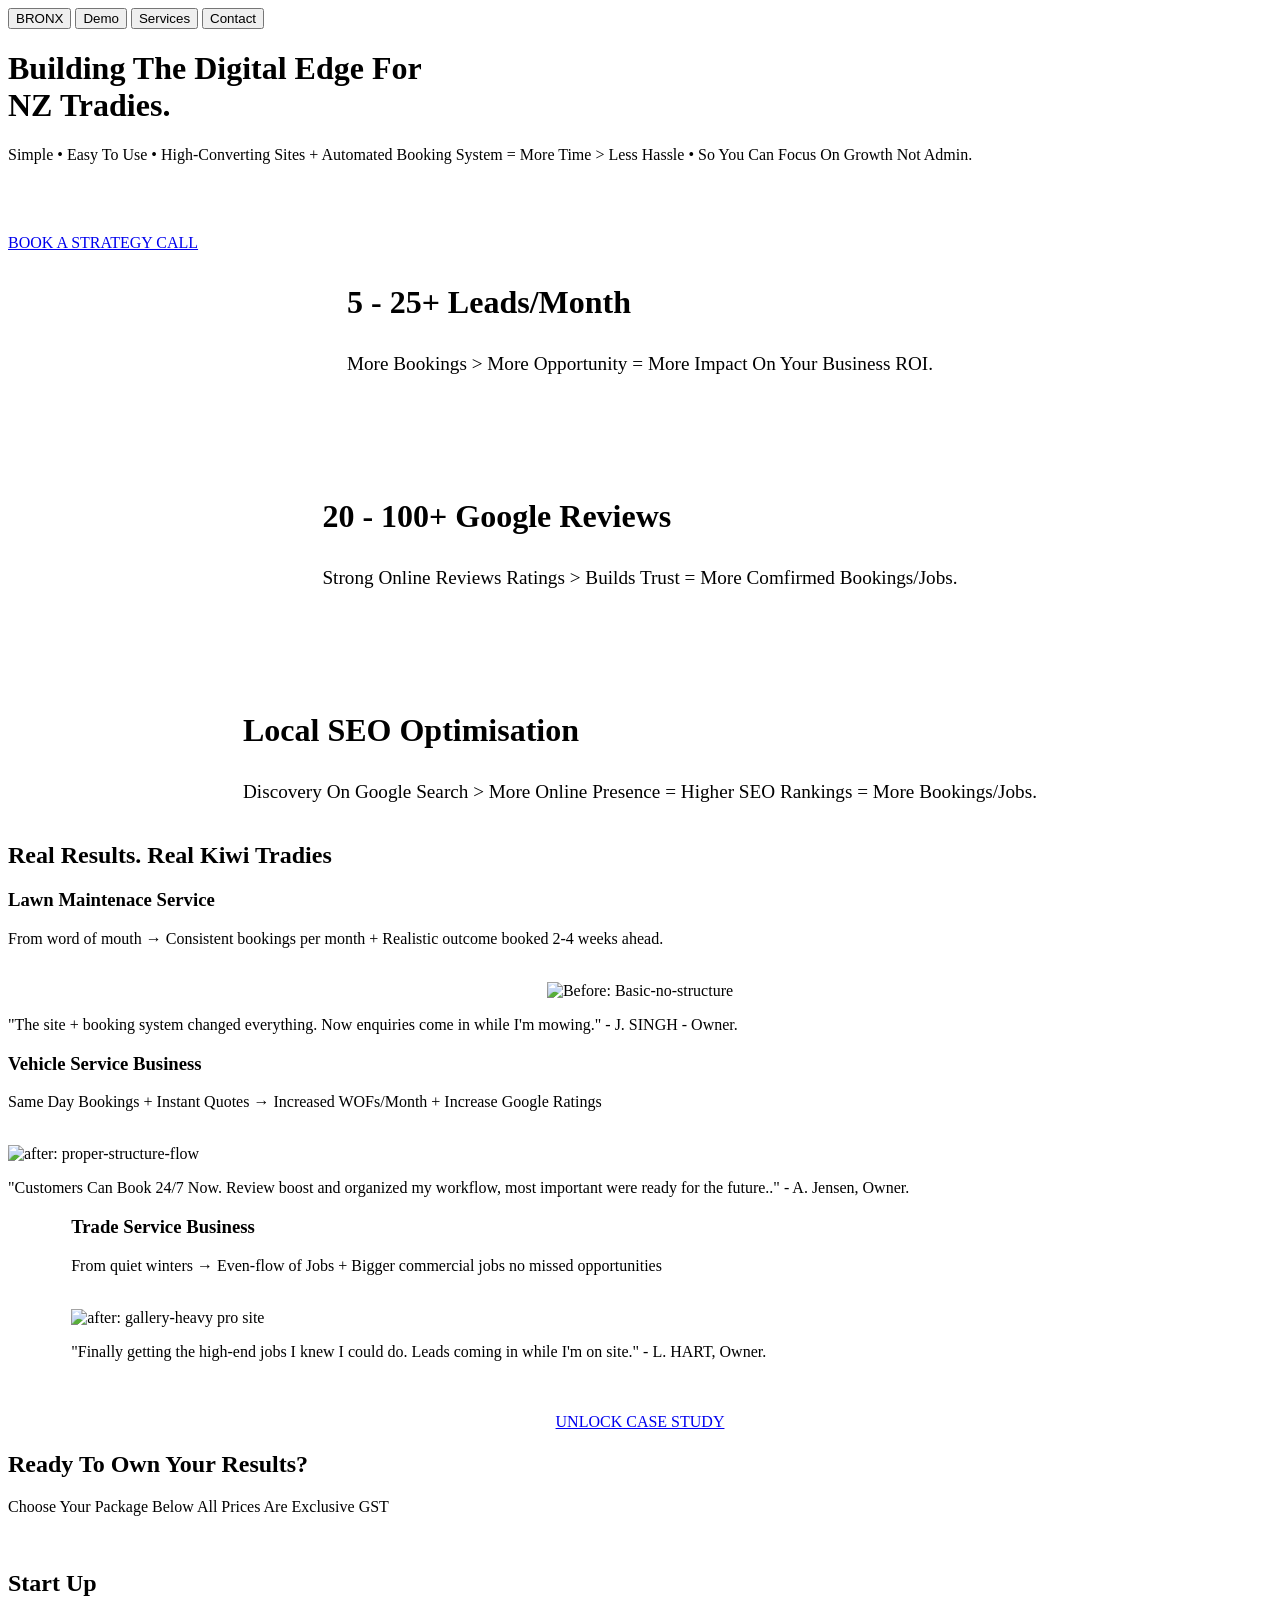
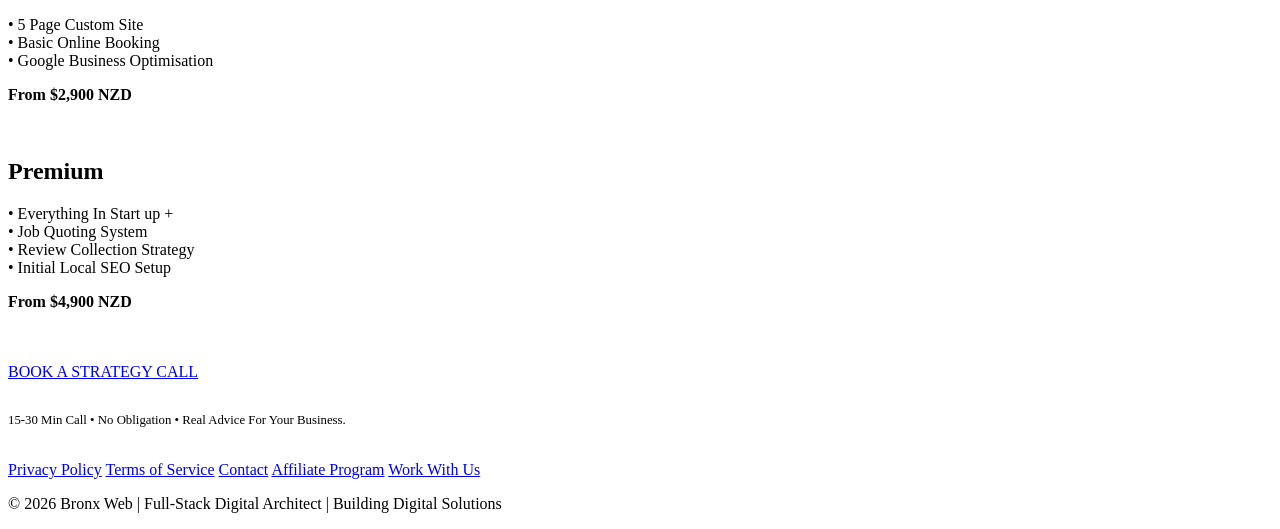
==== index.html @ 1513c1f9 "update the google tag" ====
<!DOCTYPE html>
<html lang="en">

<head>
    <meta charset="UTF-8">
    <meta name="viewport" content="width=device-width, initial-scale=1.0">
    <title>Bronx. | Building The Digital Edge for NZ Tradies</title>
    <meta name="description" content="Real Digital Solutions For NZ Tradies. More Jobs, More Reviews & Revenue. Local, Fast & Fair.">
    <meta property="og:title" content="Bronx | Building The Digital Edge for NZ Tradies">
    <meta property="og:description" content="More Jobs, More Reviews, More Revenue. Local, Fast & Fair.">
    <meta property="og:type" content="website">
    <meta property="og:url" content="https://bronxweb.nz">
    <meta property="og:image" content="bronx-fb-logo-1.png"><!-- add a nice 1200x630 image -->
    <meta name="google-site-verification" content="7kXUbsEhpYH3b_LJoPCASMBe8InOv36K-T04v6wpGH8" />
    <link rel="icon" type="image/x-icon" href="bronx-fb-logo-1.png"> 
    <link rel="stylesheet" href="styles.css">
    <link href="https://fonts.googleapis.com/css2?family=Poppins:wght@500;700&display=swap" rel="stylesheet">

    <script type="application/ld+json">
    {
      "@context": "https://schema.org",
      "@type": "LocalBusiness",
      "name": "Bronx Web NZ",
      "url": "https://www.bronxweb.nz/",
      "description": "Web design and automation solutions for NZ tradies with quote and booking systems.",
      "address": {
        "@type": "PostalAddress",
        "addressLocality": "Hamilton",
        "addressRegion": "Waikato",
        "addressCountry": "NZ"
      },
      "telephone": "+64-20-4011-4632",
      "email": "info@bronxweb.nz",
      "openingHoursSpecification": [
        {
          "@type": "OpeningHoursSpecification",
          "dayOfWeek": [
            "Monday",
            "Tuesday",
            "Wednesday",
            "Thursday",
            "Friday"
          ],
          "opens": "09:00",
          "closes": "17:00"
        }
      ],
      "contactPoint": {
        "@type": "ContactPoint",
        "contactType": "customer support",
        "telephone": "+64-20-4011-4632",
        "email": "bronxweb@gmail.com"
      }
    }
    </script>
       
</head>

<body>
    <!-- Navigation -->
    <nav class="navbar">
        <div class="nav-container">
            <button class="nav-logo" onclick="window.location.href='index.html'">BRONX</button>
            <button class="nav-link" onclick="window.location.href='case-study.html'">Demo</button>
            <button class="nav-link" onclick="window.location.href='services.html'">Services</button>
            <button class="nav-link" onclick="window.location.href='contact.html'">Contact</button>
        </div>
        </div>
    </nav>

    <!-- Header -->
    <header class="header">
        <div class="container">
            <h1 class="fade-in-up stagger-2">Building The Digital Edge For <br><span style="color: var(--accent)">NZ Tradies.</span></h1>
            <p class="fade-in-up stagger-3">Simple • Easy To Use • High-Converting Sites + Automated Booking System = More Time > Less Hassle • So You Can Focus On Growth Not Admin.</p>
            <br class="fade-in-up stagger-1">
            <br class="fade-in-up stagger-1">
            <br class="fade-in-up stagger-1">
        <a href="contact.html" class="cta-header fade-in-up stagger-2">BOOK A STRATEGY CALL</a>
        </div>
    </header>
    
    <!-- Results Stats -->
    <section class="stats">
        <div class="container grid-stats" style="gap: 4.5rem; display: flex; flex-direction: column; align-items: center;">
            <div class="stat-card">
                <h3 style="font-size: clamp(1.5rem, 2.5vw, 2rem);">5 - 25+ Leads/Month</h3>
                <p style="font-size: clamp(1rem, 1.5vw, 1.25rem);">More Bookings > More Opportunity = More Impact On Your Business ROI.</p>
                </p>
            </div>
            <div class="stat-card">
                <h3 style="font-size: clamp(1.5rem, 2.5vw, 2rem);">20 - 100+ Google Reviews</h3>
                <p style="font-size: clamp(1rem, 1.5vw, 1.25rem);">Strong Online Reviews Ratings > Builds Trust = More Comfirmed Bookings/Jobs.</p>
            </div>
            <div class="stat-card">
                <h3 style="font-size: clamp(1.5rem, 2.5vw, 2rem);">Local SEO Optimisation</h3>
                <p style="font-size: clamp(1rem, 1.5vw, 1.25rem);"> Discovery On Google Search > More Online Presence =  Higher SEO Rankings = More Bookings/Jobs.</p>
            </div>
        </div>
    </section>
    
    <!-- Case Studies -->
    <section class="case-studies">
        <div class="container">
            <h2><span style="color: var(--accent)">Real Results. </span>Real Kiwi Tradies</h2>
    
            <!-- Case 1: Lawn Mowing -->
            <div class="case-study">
                <h3>Lawn Maintenace Service</h3>
                <p class="result">From word of mouth → Consistent bookings per month + Realistic outcome booked 2-4 weeks ahead.</p><br>
                <div class="before-after">
                    <div style="display: flex; flex-direction: column; align-items: center;">
                        <div class="img-container">
                            <img src="lawn-mock-up.png" alt="Before: Basic-no-structure" style="width: 100%;" class="mobile-img">
                        </div>
                    </div>
                </div>
                <p class="testimonial">"The site + booking system changed everything. Now enquiries come in while I'm mowing." - J. SINGH - Owner.</p>
                <!-- <img src="reviews-growth-mowing.png" alt="Reviews from 40 to 180 in 5 months" class="chart"> -->
            </div>
    
            <!-- Case 2: WOF Garage -->
            <div class="case-study">
                 <h3>Vehicle Service Business</h3>
                 <p class="result">Same Day Bookings + Instant Quotes → Increased WOFs/Month + Increase Google Ratings</p><br>
                 <div class="before-after">
                    <img src="ham-wof-mock-up.png" alt="after: proper-structure-flow" style="width: 100%;"   class="mobile-img">
                        </div>
                        <p class="testimonial">"Customers Can Book 24/7 Now. Review boost and organized my workflow, most important were ready for the future.." - A. Jensen, Owner.</p>
                    </div>
                </div>
                <!-- <img src="reviews-chart-wof.png" alt="Google reviews growth chart" class="chart"> -->
            </div>
    
            <!-- Case 3: Bricklayer -->
            <div class="case-study" style="width: 90%; margin: 0 auto;">
                <h3>Trade Service Business</h3>
                <p class="result">From quiet winters → Even-flow of Jobs + Bigger commercial jobs no missed opportunities</p><br>
                <div class="before-after">
                    <img src="builder-mock-up.png" alt="after: gallery-heavy pro site" style="width: 100%;" class="mobile-img">
                    <!-- <img src="after-brick.jpg" alt="After: Gallery-heavy pro site"> -->
                </div>
                <p class="testimonial">"Finally getting the high-end jobs I knew I could do. Leads coming in while I'm on site." - L. HART, Owner.</p>
                <br><br>
                <div style="text-align: center;">
                    <a href="case-study.html" class="cta-big">UNLOCK CASE STUDY</a>
                </div>
            </div>
    
            <!-- Add more as you get real ones -->
        </div>
    </section>
    
    <!-- CTA Footer -->
    <section class="cta-footer">
        <div class="container">
            <div class="case-study">
                <h2 style="color: var(--accent)">Ready To Own Your Results?</h2>
                <p>Choose Your Package Below All Prices Are Exclusive GST</p><br>
                
                <div class="packages">
                    <div class="package">
                        <h2 style="color: var(--accent)">Start Up</h2>
                        <div style="list-style: none; padding: 0; margin: 0;">
                            <div>• 5 Page Custom Site</div>
                            <div>• Basic Online Booking</div>
                            <div>• Google Business Optimisation</div>
                        </div>
                        <p><strong>From $2,900 NZD</strong></p>
                    </div>
                <br>
                    <div class="package">
                        <h2 style="color: var(--accent)">Premium</h2>
                        <div style="list-style: none; padding: 0; margin: 0;">
                            <div>• Everything In Start up +</div>
                            <div>• Job Quoting System</div>
                            <div>• Review Collection Strategy</div>
                            <div>• Initial Local SEO Setup</div>
                        </div>
                        <p><strong>From $4,900 NZD</strong></p>
                    </div>
                </div>
                <br><br>
                <div class="container">
                    <a href="contact.html" class="cta-big">BOOK A STRATEGY CALL</a>
                    <p style="font-size:0.8rem; margin-top:2rem;">15-30 Min Call • No Obligation • Real Advice For Your Business.</p>
                </div>
                <div style="padding-bottom: 20px;"></div>
            </div>
        </div>
    </section>

    <!-- FOOTER -->
    <footer class="footer">
        <div class="section-container">
            <div class="footer-links">
                <a href="privacy-policy.html">Privacy Policy</a>
                <a href="terms-of-service.html">Terms of Service</a>
                <a href="contact.html">Contact</a>
                <a href="#">Affiliate Program</a>
                <a href="#">Work With Us</a>
            </div>
            <p class="footer-text">© 2026 Bronx Web | Full-Stack Digital Architect | Building Digital Solutions</p>
        </div>
    </footer>
    
    </body>
    
    </html>
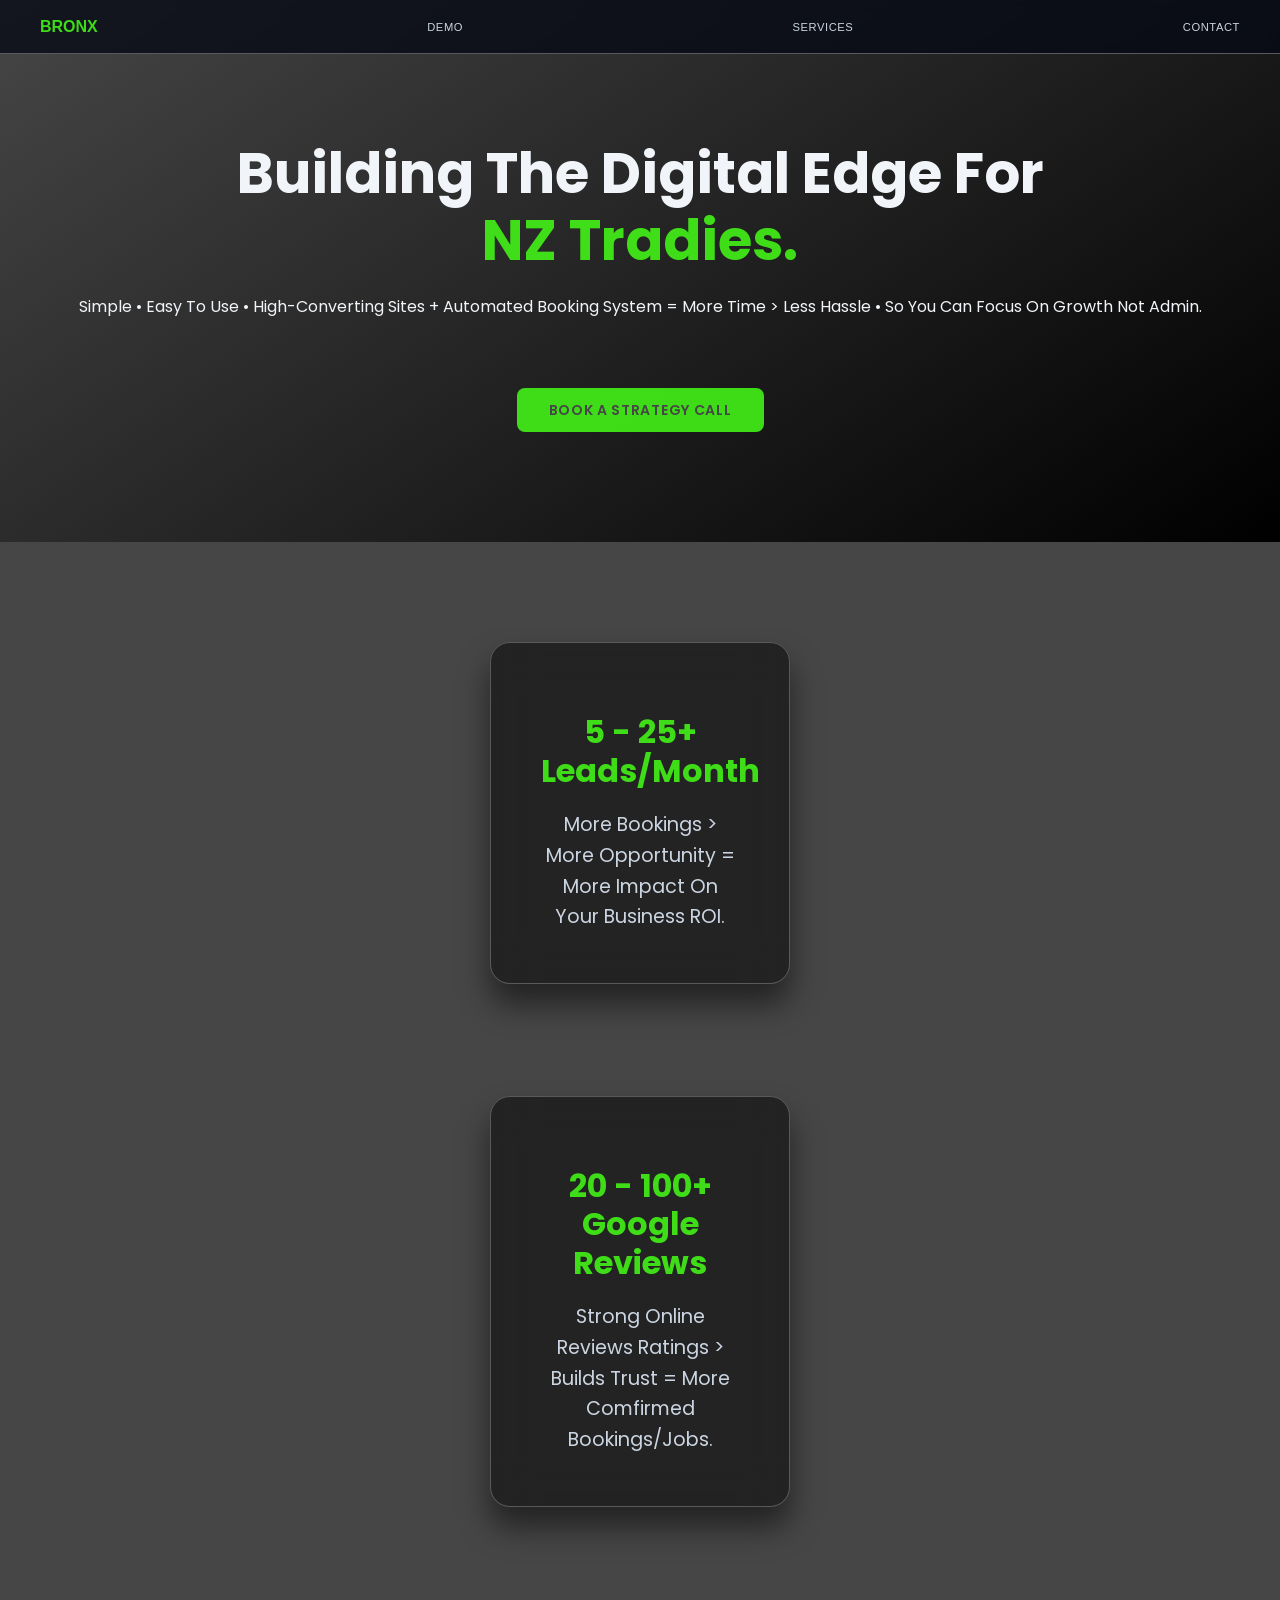
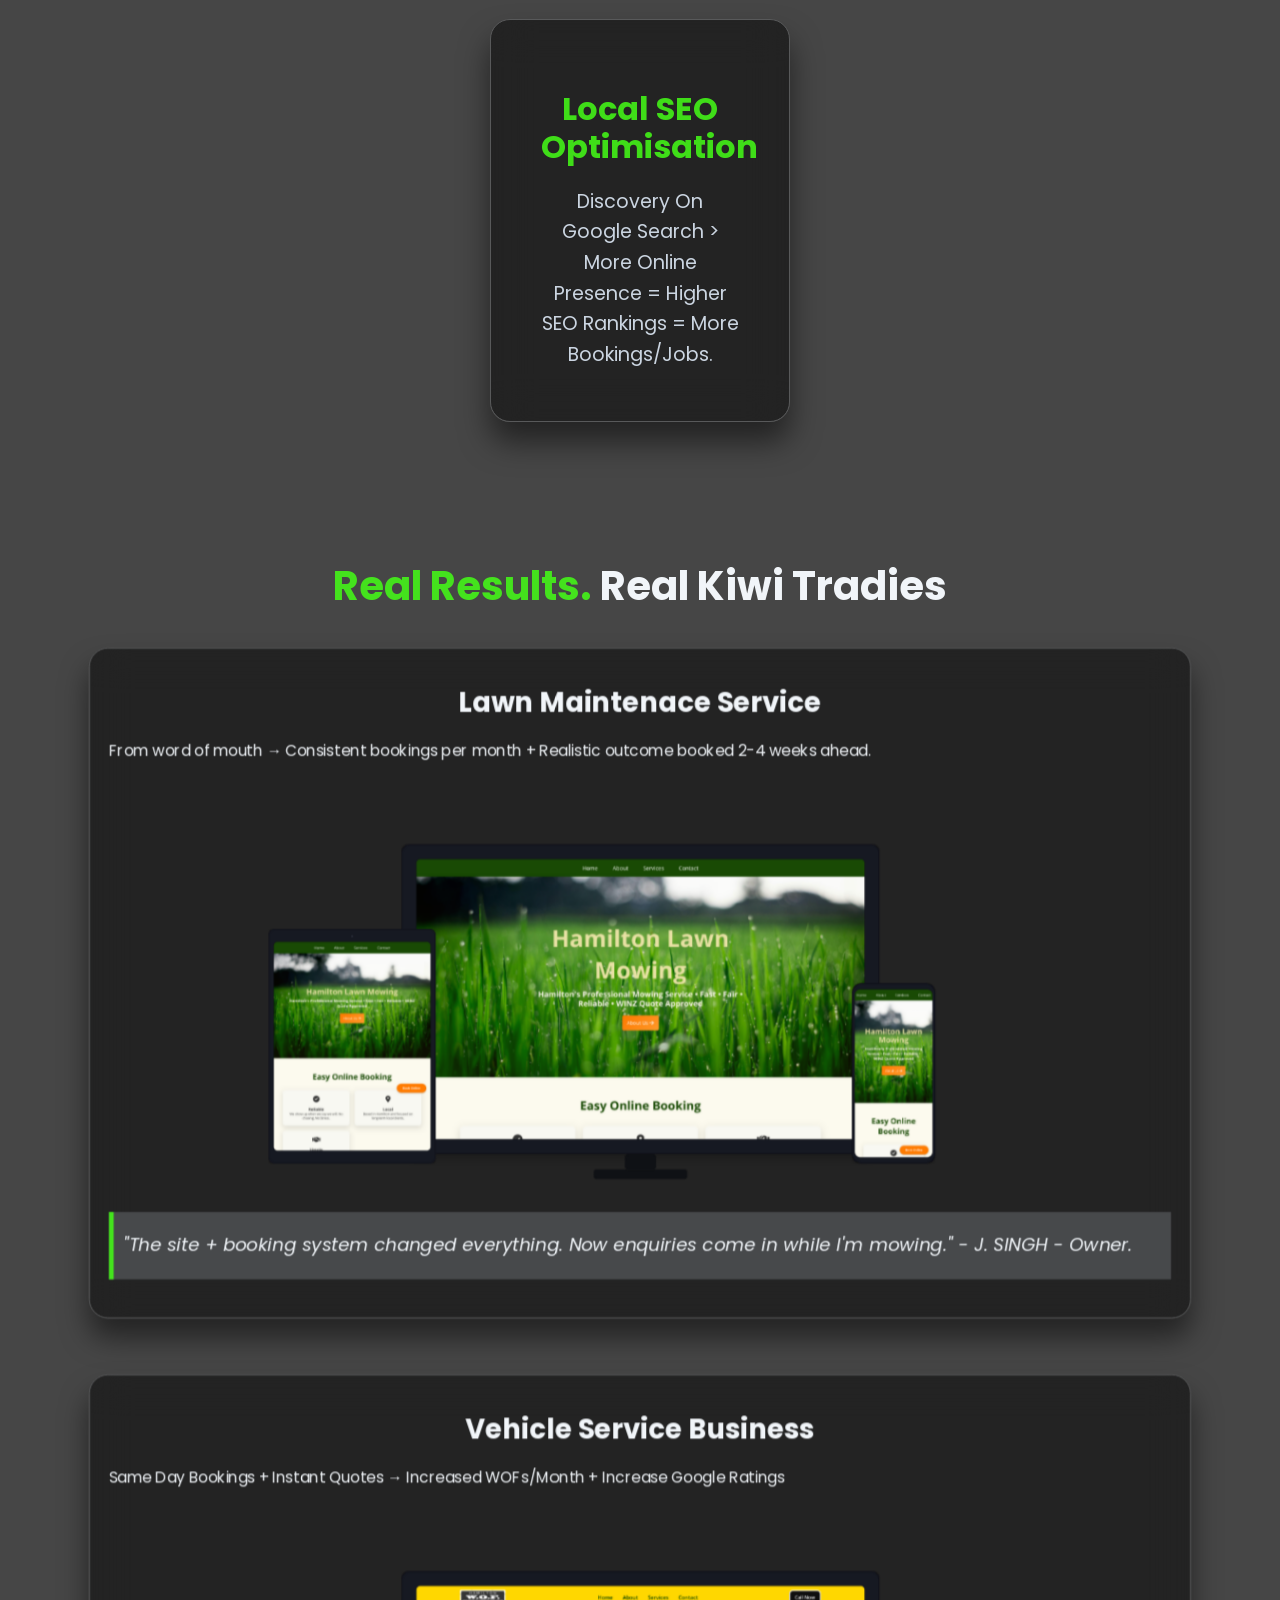
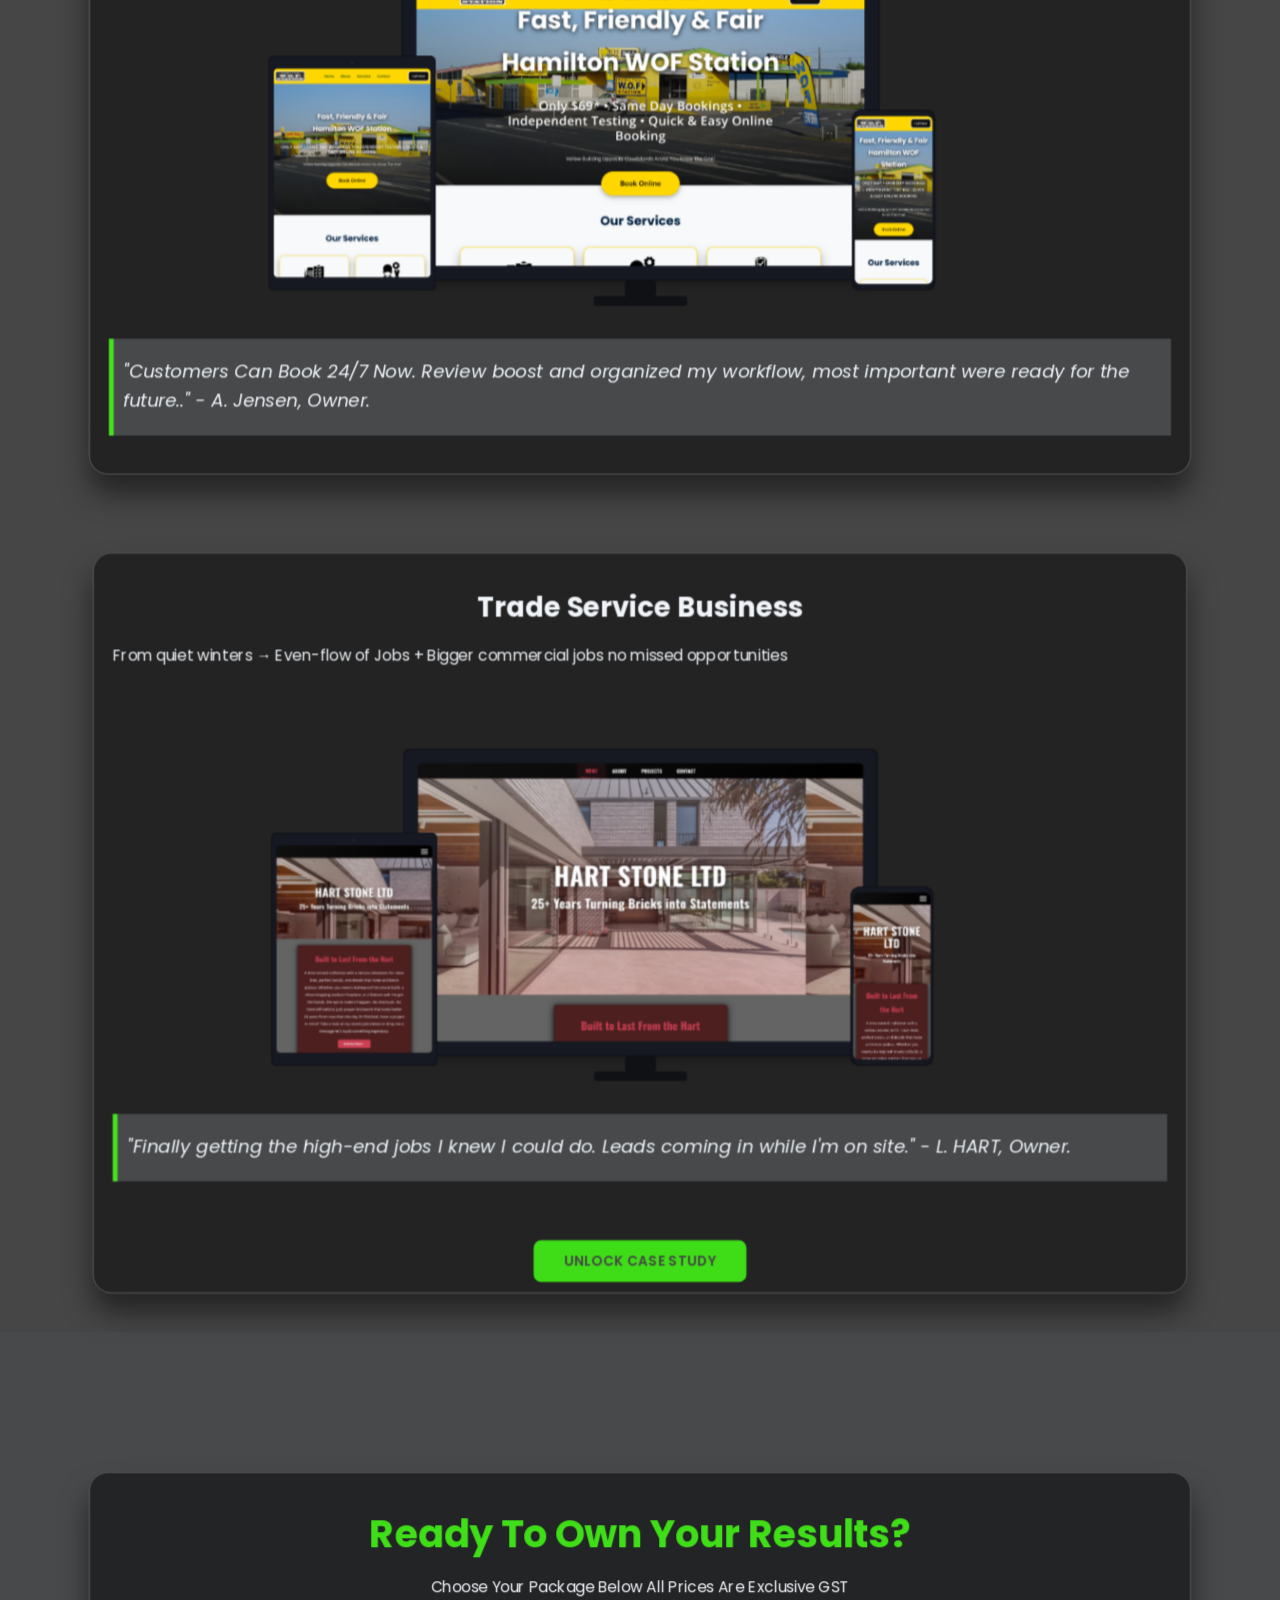
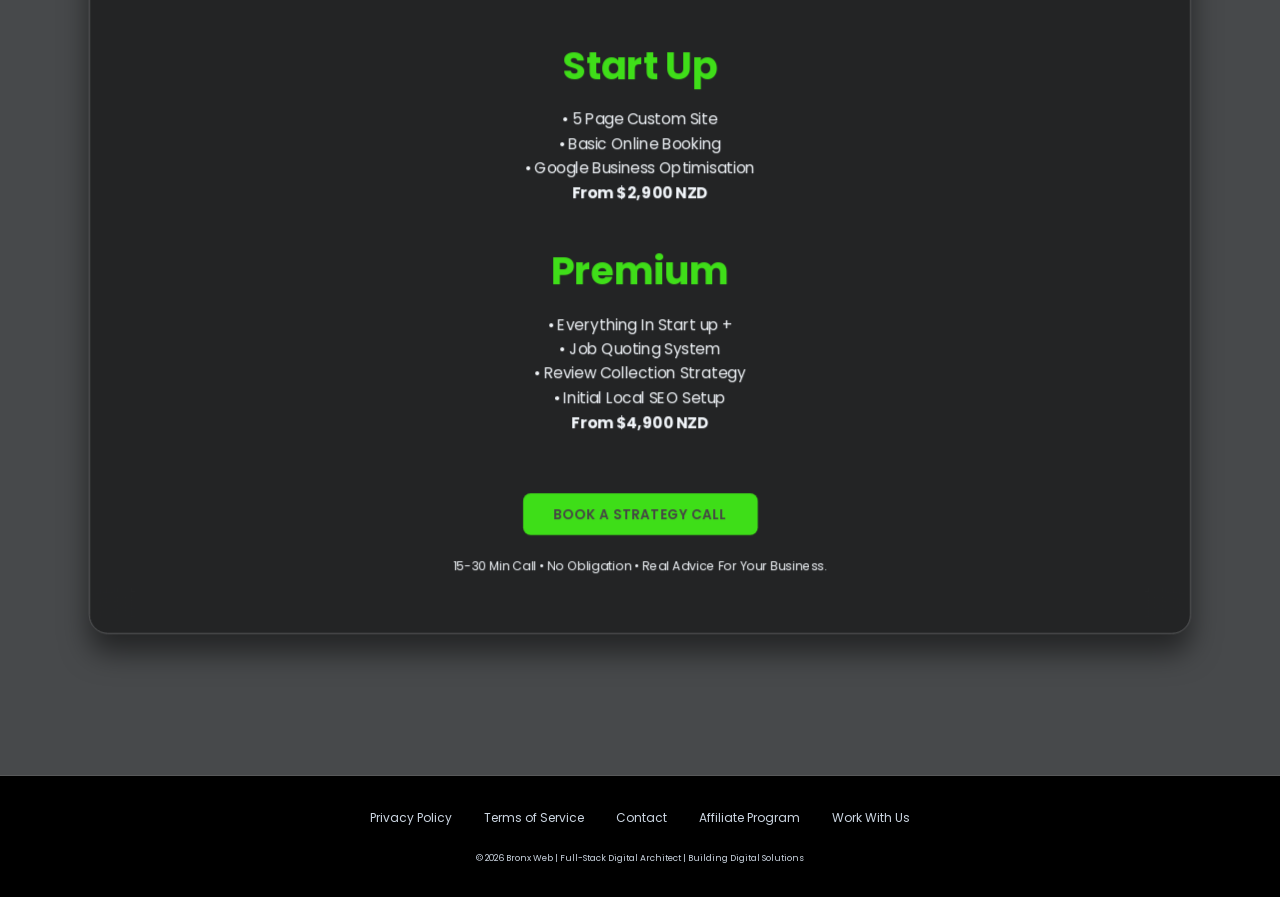
==== commit 6bdbc4a8: "update website with tags google" ====
--- a/index.html
+++ b/index.html
@@ -203,6 +203,16 @@
             <p class="footer-text">© 2026 Bronx Web | Full-Stack Digital Architect | Building Digital Solutions</p>
         </div>
     </footer>
+
+    <!-- Google tag (gtag.js) -->
+    <script async src="https://www.googletagmanager.com/gtag/js?id=G-KDW4HYDSGL"></script>
+    <script>
+        window.dataLayer = window.dataLayer || [];
+        function gtag() { dataLayer.push(arguments); }
+        gtag('js', new Date());
+
+        gtag('config', 'G-KDW4HYDSGL');
+    </script>
     
     </body>
     
--- a/styles.css
+++ b/styles.css
@@ -0,0 +1,665 @@
+/* ==================== VARIABLES & RESET ==================== */
+:root {
+    --bg-dark: #464646;
+    --bg-lighter: #000000;
+    --surface: #2d2e30;
+    --surface-alt: #47494b;
+    --text: #f1f5f9;
+    --text-secondary: #cbd5e1;
+    --accent: #44fc17dc;
+    --accent-dark: #727a70;
+    --border: #58595a;
+}
+
+* {
+    margin: 0;
+    padding: 0;
+    box-sizing: border-box;
+}
+
+body {
+    background-color: var(--bg-dark);
+    color: var(--text);
+    font-family: 'Poppins', sans-serif;
+    line-height: 1.6;
+    margin: 0;
+}
+
+.container {
+    max-width: 1200px;
+    margin: 0 auto;
+    padding: 20px;
+}
+
+/* ==================== TYPOGRAPHY ==================== */
+h1, h2, h3 {
+    margin: 20px 0;
+    text-align: center;
+    font-weight: 700;
+    line-height: 1.2;
+}
+
+h1 { font-size: 3.5rem; }
+h2 { font-size: 2.5rem; }
+h3 { font-size: 1.8rem; }
+
+/* ==================== NAVIGATION ==================== */
+.navbar {
+    position: fixed;
+    top: 0;
+    width: 100%;
+    backdrop-filter: blur(6px);
+    background-color: rgba(7, 11, 20, 0.8);
+    border-bottom: 1px solid var(--border);
+    z-index: 1000;
+    padding: 0 2rem;
+}
+
+.nav-container {
+    max-width: 1200px;
+    margin: 0 auto;
+    display: flex;
+    justify-content: space-between;
+    align-items: center;
+    height: 53px;
+}
+
+.nav-logo {
+    font-size: 1.0rem;
+    font-weight: 700;
+    color: var(--accent);
+    background: none;
+    border: none;
+    cursor: pointer;
+    transition: opacity 0.3s ease;
+}
+
+.nav-logo:hover {
+    opacity: 0.8;
+}
+
+.nav-menu {
+    display: flex;
+    gap: 2rem;
+}
+
+.nav-link {
+    background: none;
+    border: none;
+    color: var(--text-secondary);
+    font-size: 0.70rem;
+    font-weight: 500;
+    text-transform: uppercase;
+    letter-spacing: 0.05em;
+    cursor: pointer;
+    transition: color 0.3s ease;
+}
+
+.nav-link:hover {
+    color: var(--accent);
+}
+
+/* ==================== HEADER & CTA ==================== */
+.header {
+    background: var(--bg-lighter);
+    background: linear-gradient(145deg, var(--bg-dark) 0%, var(--bg-lighter) 100%);
+    color: var(--text);
+    padding: 100px 0;
+    text-align: center;
+}
+
+.cta-header,
+.cta-big {
+    background-color: var(--accent);
+    color: var(--bg-dark);
+    padding: 0.75rem 2rem;
+    border: none;
+    border-radius: 0.5rem;
+    font-weight: 600;
+    letter-spacing: 0.05em;
+    font-size: 0.875rem;
+    cursor: pointer;
+    transition: all 0.3s ease;
+    position: relative;
+    overflow: hidden;
+    text-decoration: none;
+}
+
+.cta-header:hover,
+.cta-big:hover {
+    background: var(--accent-dark);
+    transform: translateY(-2px);
+    box-shadow: 0 10px 25px rgba(23, 237, 252, 0.3);
+}
+
+/* ==================================== STAT CARDS  ==================================== */
+.stats {
+    display: flex;
+    flex-direction: column;
+    align-items: center;
+    text-align: center;
+}
+
+.stats .grid-stats {
+    display: grid;
+    gap: 30px;
+    grid-template-columns: repeat(3, 1fr);
+    margin: 60px 0px;
+    text-align: center;
+    place-items: center;
+}
+
+.stat-card {
+    background: rgba(0, 0, 0, 0.226);
+    backdrop-filter: blur(20px);
+    background-color: rgba(0,0,0,0.5);
+    border: 1px solid var(--border);
+    border-radius: 20px;
+    box-shadow: 0 20px 30px rgba(0, 0, 0, 0.5);
+    width: 100%;
+    max-width: 300px;
+    padding: 50px;
+    transition: all 0.3s ease;
+    position: relative;
+    margin: 20px;
+}
+
+.stat-card.service-card {
+    display: flex;
+    flex-direction: column;
+    align-items: center;
+    margin: 20px auto;
+    max-width: 600px;
+    text-align: center;
+}
+
+
+.stat-card::after {
+    content: '';
+    position: absolute;
+    bottom: 0;
+    left: 0;
+    width: 100%;
+    height: 3px;
+    background: var(--accent);
+    transform: scaleX(0);
+    transform-origin: left;
+    transition: transform 0.2s ease;
+    border-radius: 0 0 0.75rem 0.75rem;
+}
+
+.stat-card:hover {
+    transform: translateY(-10px);
+    box-shadow: 0 30px 60px rgba(0, 0, 0, 0.5);
+}
+
+.stat-card:hover::after {
+    transform: scaleX(1);
+}
+
+.stat-card h3 {
+    color: var(--accent);
+    font-size: 3rem;
+}
+
+.stat-card p {
+    color: var(--text-secondary);
+}
+
+/* ==================== CASE STUDIES ==================== */
+.case-studies {
+    /* background: var(--bg-lighter); Testing to see what it looks likeon index page */
+    padding: 0 0 20px 0;
+}
+
+.case-study {
+    background: rgba(0, 0, 0, 0.226);
+    backdrop-filter: blur(20px);
+    background-color: rgba(0, 0, 0, 0.5);
+    box-shadow: 0 20px 30px rgba(0, 0, 0, 0.5);
+    border: 1px solid var(--border);
+    border-radius: 20px;
+    margin: 20px 0;
+    padding: 20px;
+    transform: scale(0.95);
+    transition: transform 0.3s ease;
+}
+
+.case-study:hover {
+    transform: scale(1);
+}
+
+/* ==================== TESTIMONIAL & CHART ==================== */
+.testimonial {
+    background: var(--surface-alt);
+    border-left: 5px solid var(--accent);
+    font-size: 1.2rem;
+    font-style: italic;
+    margin: 20px 0;
+    padding: 20px 10px;
+    color: var(--text);
+}
+
+.chart {
+    border-radius: 12px;
+    display: block;
+    margin: 30px auto;
+    max-width: 600px;
+    width: 100%;
+    border: 1px solid var(--border);
+}
+
+
+/* ==================== CONTACT FORM ==================== */
+.contact-card {
+    background-color: var(--surface);
+    border: 1px solid var(--border);
+    border-radius: 0.75rem;
+    padding: 1rem;
+    margin-bottom: 1rem;
+    box-shadow: 0 20px 30px rgba(13, 217, 255, 0.05);
+    transition: all 0.3s ease;
+    max-width: 500px;
+    width: 100%;
+}
+
+@media (max-width: 768px) {
+    .contact-card {
+        width: 90%;
+        max-width: 368px;
+        margin: 1rem auto;
+    }
+}
+
+.contact-card:hover {
+    border-color: var(--accent);
+    box-shadow: 0 0 30px rgba(13, 217, 255, 0.15);
+}
+
+.contact-form {
+    display: grid;
+    grid-template-columns: 1fr;
+    gap: 1.5rem;
+}
+
+.form-group {
+    display: flex;
+    flex-direction: column;
+}
+
+.form-group label {
+    font-size: 0.875rem;
+    font-weight: 600;
+    text-transform: uppercase;
+    letter-spacing: 0.05em;
+    margin-bottom: 0.5rem;
+    color: var(--text);
+}
+
+.form-group input,
+.form-group textarea,
+.form-group select {
+    background-color: var(--surface-alt);
+    border: 1px solid var(--border);
+    color: var(--text);
+    padding: 0.75rem 1rem;
+    border-radius: 0.5rem;
+    font-family: inherit;
+    font-size: 0.85rem;
+    transition: all 0.3s ease;
+}
+
+.form-group input::placeholder,
+.form-group textarea::placeholder {
+    color: var(--text-secondary);
+}
+
+.form-group input:focus,
+.form-group textarea:focus,
+.form-group select:focus {
+    outline: none;
+    border-color: var(--accent);
+    background-color: var(--bg-lighter);
+    box-shadow: 0 0 20px rgba(13, 217, 255, 0.1);
+}
+
+.form-group select {
+    cursor: pointer;
+}
+
+.form-note {
+    text-align: center;
+    font-size: 0.45rem;
+    color: var(--text-secondary);
+    margin: 0;
+}
+
+.contact-info {
+    display: grid;
+    grid-template-columns: repeat(auto-fit, minmax(150px, 1fr));
+    gap: 2rem;
+    text-align: center;
+}
+
+.info-item {
+    padding: 1.5rem;
+}
+
+.info-value {
+    font-size: 2rem;
+    font-weight: 700;
+    color: var(--accent);
+    margin-bottom: 0.5rem;
+}
+
+.info-item p {
+    font-size: 0.875rem;
+    color: var(--text-secondary);
+    margin: 0;
+}
+
+
+/* ==================== FOOTER LINKS & TEXT ==================== */
+.footer {
+    background: black;
+    border-top: 1px solid var(--border);
+    padding: 2rem 2rem;
+}
+
+.footer-links {
+    display: flex;
+    justify-content: center;
+    gap: 2rem;
+    margin-bottom: 1.5rem;
+    flex-wrap: wrap;
+}
+
+.footer-links a {
+    font-size: 0.75rem;
+    color: var(--text-secondary);
+    text-decoration: none;
+    transition: color 0.3s ease;
+}
+
+.footer-links a:hover {
+    color: var(--accent);
+}
+
+.footer-text {
+    font-size: 0.55rem;
+    color: var(--text-secondary);
+    margin: 0;
+    text-align: center;
+}
+
+/* ==================== CTA FOOTER ==================== */
+.cta-footer {
+    background: var(--surface-alt);
+    color: var(--text);
+    padding: 80px 0;
+    text-align: center;
+}
+
+/* ==================== RESPONSIVE ==================== */
+/* General mobile tweaks */
+@media (max-width: 768px) {
+    .container {
+        padding: 1rem; /* reduce from 20px */
+    }
+
+    .services-container {
+        display: flex;
+        flex-direction: column; /* force vertical stack */
+        align-items: center;
+        gap: 2rem; /* nice breathing room between cards */
+    }
+
+    .stat-card.service-card {
+        width: 90%; /* full width on mobile */
+        max-width: 380px; /* cap it so it doesn't stretch too wide on larger phones */
+        padding: 1.5rem; /* was 50px → much less internal space */
+        margin: 0.5rem 0; /* reduce external spacing */
+    }
+
+    .stat-card.service-card .service-card-body p {
+        margin: 0.6rem 0; /* tighter line spacing inside */
+        font-size: 0.95rem;
+    }
+
+    .stat-card.service-card h4 {
+        font-size: 1.3rem; /* price tag not giant */
+    }
+
+    .cta-big {
+        font-size: 0.9rem;
+        padding: 0.8rem 1.5rem; /* smaller button */
+        width: 100%; /* full-width button = easier tap on mobile */
+    }
+    .before-after {
+        grid-template-columns: 1fr;
+    }
+
+    h1 { font-size: 2.5rem; }
+    h2 { font-size: 2rem; }
+   
+
+    .testimonial {
+    background: var(--surface-alt);
+    border-left: 5px solid var(--accent);
+    font-size: 0.8rem;
+    }
+}
+
+/* Tablet / small desktop - side-by-side cards if space */
+@media (min-width: 769px) {
+    .services-container {
+        flex-direction: row;
+        justify-content: center;
+        flex-wrap: wrap;
+        gap: 2rem;
+    }
+
+    .stat-card.service-card {
+        flex: 1;
+        max-width: 380px; /* keeps them balanced */
+        min-width: 320px;
+    }
+}
+    
+
+
+/* ============================= ANIMATIONS ========================== */
+.fade-in-up {
+    animation: fadeInUp 0.8s ease-out forwards;
+    opacity: 0;
+}
+
+@keyframes fadeInUp {
+    from {
+        opacity: 0;
+        transform: translateY(30px);
+    }
+    to {
+        opacity: 1;
+        transform: translateY(0);
+    }
+}
+
+.stagger-1 {
+    animation-delay: 0.1s;
+}
+
+.stagger-2 {
+    animation-delay: 0.2s;
+}
+
+.stagger-3 {
+    animation-delay: 0.3s;
+}
+
+/* Calendly Card - Floating Holographic */
+.calendly-card-holo {
+  background: rgba(21, 21, 22, 0.7);
+  backdrop-filter: blur(10px);
+  -webkit-backdrop-filter: blur(10px);
+  border: 1px solid rgba(192, 192, 192, 0.4);
+  border-radius: 16px;
+  overflow: hidden;
+  margin: 50px auto;
+  max-width: 100%;
+  box-shadow: 0 20px 30px rgba(5, 5, 5, 0.05);
+  transform: translateY(0);
+  transition: transform 0.4s ease;
+}
+
+.calendly-card-holo:hover {
+  transform: translateY(-8px);
+}
+
+.calendly-card-holo .calendly-inline-widget {
+  border-radius: 14px;
+}
+
+/* Mobile */
+@media (max-width: 768px) {
+  .calendly-card-holo {
+    margin: 51px 23px;
+  }
+}
+/* ==================================    NOT IN USE =============================================== */
+/* Social & Review Buttons */
+.social-buttons,
+.google-review-btn-wrapper {
+  text-align: center;
+  margin: 20px 0;
+  padding: 10px;
+}
+
+.google-review-btn {
+  display: inline-flex;
+  align-items: center;
+  gap: 10px;
+  background-color: #04AA6D;          /* your green */
+  color: white;
+  font-weight: bold;
+  font-size: 1.1em;
+  padding: 12px 28px;
+  border-radius: 8px;
+  text-decoration: none;
+  transition: all 0.3s ease;
+  box-shadow: 0 4px 12px rgba(0, 0, 0, 0.3);
+}
+
+.google-review-btn:hover {
+  background-color: #037a42;          /* darker hover */
+  transform: translateY(-2px);
+  box-shadow: 0 6px 16px rgba(4, 170, 109, 0.4);
+}
+
+.google-review-btn .stars {
+  font-size: 1.4em;
+  color: #FFD700;                     /* gold stars */
+  letter-spacing: 2px;
+}
+
+/* Optional: Make FB button container nicer */
+.fb-like {
+  margin: 0 10px;
+
+}
+
+/* ================================ NOT IN USE ================================================ */
+
+
+/* =============================== FLOW CHART ON SERVIES PAGE ================================== */
+
+/* Container for steps */
+.how-it-works-steps {
+  display: flex;
+  flex-direction: column;
+  position: relative;
+  margin: 40px 0;
+}
+
+/* Connecting green line */
+.how-it-works-steps::before {
+  content: '';
+  position: absolute;
+  left: 50%;
+  transform: translateX(-50%);
+  top: 0;
+  bottom: 0;
+  width: 6px;
+  background: var(--accent); /* your green accent */
+  border-radius: 3px;
+  opacity: 0.5;
+  z-index: 1;
+}
+
+/* Step cards */
+.step-card {
+  position: relative;
+  background: rgba(0, 0, 0, 0.918);
+  backdrop-filter: blur(15px);
+  border: 1px solid var(--border);
+  border-radius: 20px;
+  box-shadow: 0 20px 30px rgba(0,0,0,0.5);
+  margin: 40px auto;
+  max-width: 600px;
+  padding: 40px 30px 30px 30px;
+  display: flex;
+  flex-direction: column;
+  align-items: center;
+  z-index: 2; /* above the line */
+  text-align: center;
+  transition: transform 0.3s ease;
+}
+
+.step-card:hover {
+  transform: translateY(-10px);
+}
+
+/* Step number */
+.step-card .step-number {
+  font-size: 4rem; /* big number */
+  font-weight: 800;
+  color: var(--accent);
+  background: var(--surface-alt);
+  width: 80px;
+  height: 80px;
+  border-radius: 50%;
+  display: flex;
+  justify-content: center;
+  align-items: center;
+  margin-bottom: 20px;
+  box-shadow: 0 4px 12px rgba(0,0,0,0.3);
+  z-index: 2;
+}
+
+/* Step text */
+.step-card .step-text p {
+  margin: 0;
+  font-size: 1rem;
+  color: var(--text-secondary);
+  line-height: 1.5;
+}
+
+/* Mobile adjustments */
+@media (max-width: 768px) {
+  .how-it-works-steps::before {
+    
+    transform: none;
+    width: 4px;
+  }
+  
+  .step-card {
+    max-width: 90%;
+    padding: 30px 20px 20px 20px;
+  }
+
+  .step-card .step-number {
+    font-size: 3rem;
+    width: 60px;
+    height: 60px;
+  }
+}
